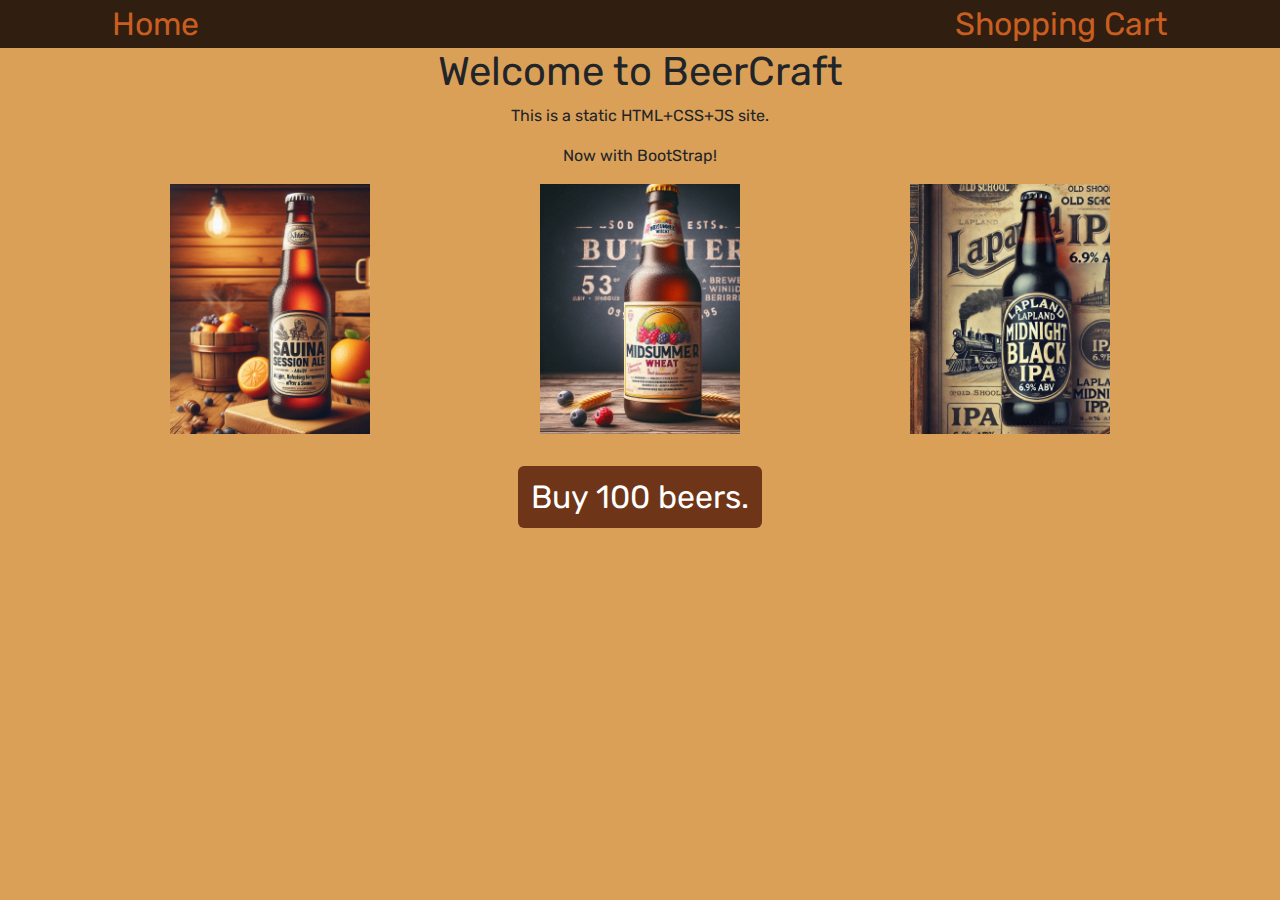
==== routes/index.html @ 7486f12f "added bootstrap, testing" ====
<!DOCTYPE html>
<html lang="en">
<head>
    <meta charset="UTF-8">
    <meta name="viewport" content="width=device-width, initial-scale=1.0">
    <title>BeerCraft</title>
    <link rel="stylesheet" href="https://cdn.jsdelivr.net/npm/bootstrap@5.3.3/dist/css/bootstrap.min.css">
    <link rel="stylesheet" href="/style/main.css">
</head>
<body>
    <!--HEADER NAVBAR-->
    <header>
        <div class="header">
            <a class="header-menu-icons" href="./index.html" id="home-icon">Home</a>
            <a class="header-menu-icons" href="./shoppingCart.html" id="shopping-cart-icon">Shopping Cart</a>
            
        </div>
    </header>

    <!--MAIN TITLE-->
    <div class="title-container">
        <h1>Welcome to BeerCraft</h1>
        <p>This is a static HTML+CSS+JS site.</p>
        <p>Now with BootStrap!</p>
    </div>

    <!--DISPLAYED BEERS-->
    <div class="flex-container">
        <div class="flexed-beers" id="beer1"></div>
        <div class="flexed-beers" id="beer2"></div>
        <div class="flexed-beers" id="beer3"></div>
    </div>
    
    <!--ORDER NOW BUTTON-->
    <div class="flex-container">
        <!-- Button trigger modal -->
        <button  type="button" class="btn custom-btn-big" data-bs-toggle="modal" data-bs-target="#exampleModal">
        Buy 100 beers.
        </button>
    </div>
    <!-- Modal -->
    <div class="modal fade" id="exampleModal" tabindex="-1" aria-labelledby="exampleModalLabel" aria-hidden="true">
    <div class="modal-dialog">
        <div class="modal-content">
        <div class="modal-header">
            <h1 class="modal-title fs-5" id="exampleModalLabel">Success!</h1>
            <button type="button" class="btn-close" data-bs-dismiss="modal" aria-label="Close"></button>
        </div>
        <div class="modal-body">
            100 Beers have been added to your shopping cart.
        </div>
        <div class="modal-footer">
            <button type="button" class="btn btn-secondary" data-bs-dismiss="modal">Keep Shopping</button>
            <button type="button" class="btn btn-primary" id="modal-cart-btn">Go to shopping cart</button>
        </div>
        </div>
    </div>
    </div>
      

    <script src="/scripts/test.js"></script>
    <script src="/scripts/orderNow.js"></script>
    <script src="https://cdn.jsdelivr.net/npm/bootstrap@5.3.3/dist/js/bootstrap.bundle.min.js"></script>
</body>

</html>
---- style/main.css ----
body {
    background-color: #DBA058;
    font-family: 'Rubik-font';
}

.title-container {
    display: flex;
    flex-direction: column;
    align-items: center;
}

.flex-container {
    display: flex;
    justify-content: space-evenly;
}

.header-menu-icons {
    font-size: 2rem;
    color: #C95E20;
    font-family: 'Rubik-font';
    text-decoration-line: none;
}
#shopping-cart-icon {
    margin-left: auto;
    margin-right: 7rem;
}
#home-icon {
    margin-right: auto;
    margin-left: 7rem;
}
.header {
    display: flex;
    flex-direction: row;
    background-color: #301E10;
}

.flexed-beers {
    height: 250px;
    width: 200px;
    background-color: red;
}

#beer1 {
    background-image: url("/media/Sauna\ Session\ ale3.jpg");
    background-size: cover;
}
#beer2 {
    background-image: url("/media/Midsummer\ Wheat1.jpg");
    background-size: cover;
}
#beer3 {
    background-image: url("/media/Lapland\ Midnight\ Black\ IPA2.jpg");
    background-size: cover;
}

.custom-btn-big {
    background-color: #6E3518;
    color: #fff;
    font-family: 'Rubik-font';
    font-size: 2rem;
    margin: 2rem;
}
.custom-btn-big:hover {
    background-color: #C95E20;
    color: #fff;
}
.custom-btn-big:active {
    background-color: #130D08 !important;
    transform: scale(0.95);
    color: #fff;
}

/* FONTS */

@font-face {
    font-family: 'Rubik-font';
    src: url('/fonts/Rubik-VariableFont_wght.ttf') format('truetype');
    font-weight: normal;
    font-style: normal;
}

@font-face {
    font-family: 'Rubik-font';
    src: url('/fonts/Rubik-Italic-VariableFont_wght.ttf') format('truetype');
    font-weight: normal;
    font-style: italic;
}
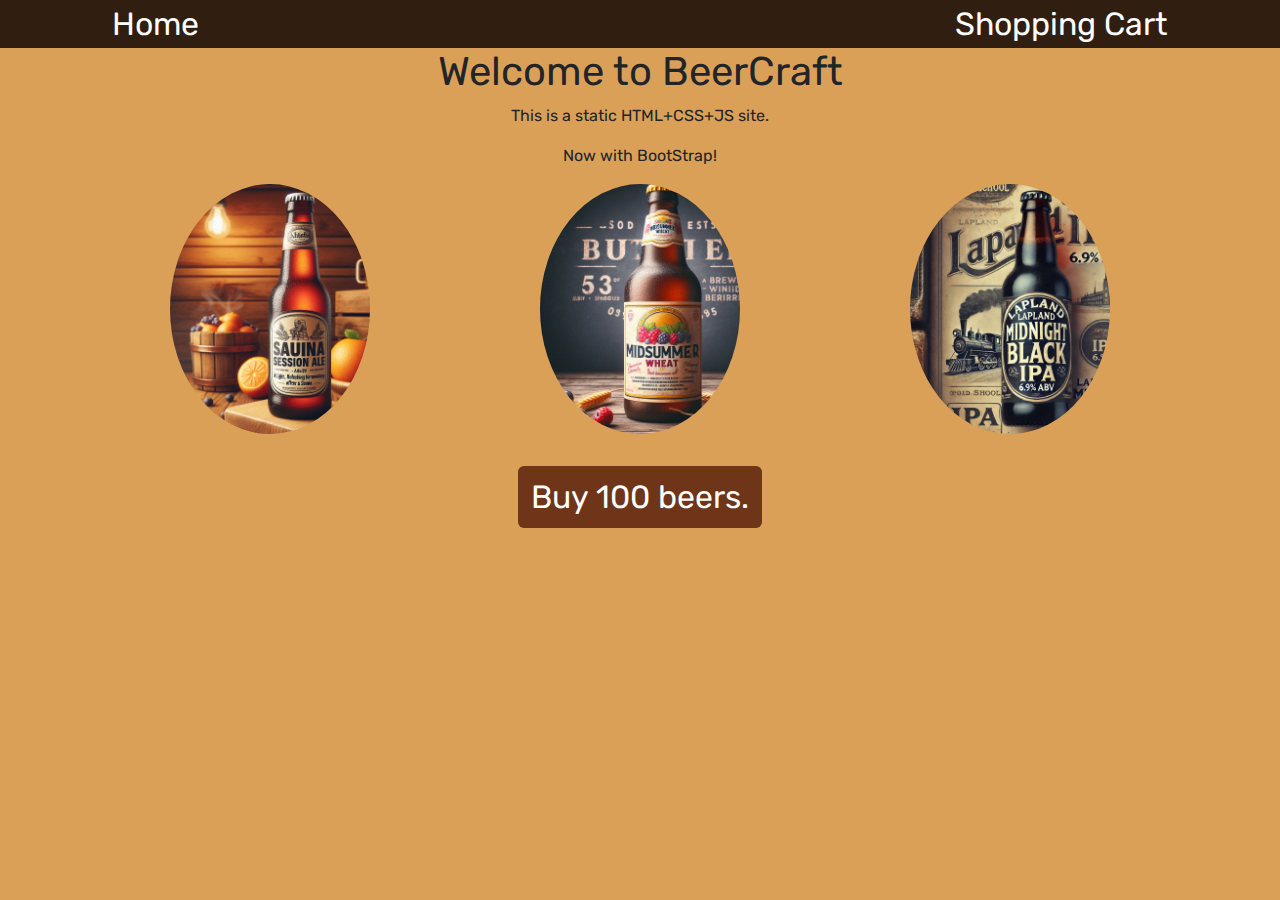
==== commit 0a0f8754: "cart, add to cart, toast for adding, empty cart and more..." ====
--- a/routes/index.html
+++ b/routes/index.html
@@ -25,14 +25,37 @@
     </div>
 
     <!--DISPLAYED BEERS-->
-    <div class="flex-container">
-        <div class="flexed-beers" id="beer1"></div>
-        <div class="flexed-beers" id="beer2"></div>
-        <div class="flexed-beers" id="beer3"></div>
+    <div id="flex-beers-container">
+        <div class="flexed-beers" id="saunaSessionAle">
+            <p>Sauna Session Ale</p>
+            <p>Add to Cart</p>
+        </div>
+        <div class="flexed-beers" id="midsummerWheat">
+            <p>Midsummer Wheat</p>
+            <p>Add to Cart</p>
+        </div>
+        <div class="flexed-beers" id="midnightBlackIPA">
+            <p>Midnight Black IPA</p>
+            <p>Add to Cart</p>
+        </div>
     </div>
+    <!--toast for adding item to cart-->
+    <div class="toast-container position-fixed bottom-0 end-0 p-3">
+        <div id="liveToast" class="toast" role="alert" aria-live="assertive" aria-atomic="true">
+          <div class="toast-header">
+            <img src="..." class="rounded me-2" alt="">
+            <strong class="me-auto">My Shopping Cart</strong>
+            <small>Just now</small>
+            <button type="button" class="btn-close" data-bs-dismiss="toast" aria-label="Close"></button>
+          </div>
+          <div class="toast-body">
+            Item added to cart.
+          </div>
+        </div>
+    </div>      
     
     <!--ORDER NOW BUTTON-->
-    <div class="flex-container">
+    <div id="big-buy-btn-container">
         <!-- Button trigger modal -->
         <button  type="button" class="btn custom-btn-big" data-bs-toggle="modal" data-bs-target="#exampleModal">
         Buy 100 beers.
@@ -60,6 +83,7 @@
 
     <script src="/scripts/test.js"></script>
     <script src="/scripts/orderNow.js"></script>
+    <script src="/scripts/addToCart.js"></script>
     <script src="https://cdn.jsdelivr.net/npm/bootstrap@5.3.3/dist/js/bootstrap.bundle.min.js"></script>
 </body>
 
--- a/style/main.css
+++ b/style/main.css
@@ -9,14 +9,10 @@
     align-items: center;
 }
 
-.flex-container {
-    display: flex;
-    justify-content: space-evenly;
-}
-
+/* HEADER */
 .header-menu-icons {
     font-size: 2rem;
-    color: #C95E20;
+    color: #fff;
     font-family: 'Rubik-font';
     text-decoration-line: none;
 }
@@ -33,26 +29,62 @@
     flex-direction: row;
     background-color: #301E10;
 }
-
+/* DISPLAY/BUY BEERS */
+#flex-beers-container {
+    display: flex;
+    justify-content: space-evenly;
+}
 .flexed-beers {
     height: 250px;
     width: 200px;
-    background-color: red;
+    border-radius: 50%;
+    display: flex;
+    flex-direction: column;
+    justify-content: center;
+    align-items: center;
+    text-align: center;
+    font-size: 1.5rem;
+}
+.flexed-beers > p {
+    opacity: 0;
+}
+.flexed-beers:hover > p {
+    opacity: 1;
+}
+.flexed-beers:hover {
+    color: #fff;
+}
+.flexed-beers:active {
+    transform: scale(0.9);
 }
 
-#beer1 {
+#saunaSessionAle {
     background-image: url("/media/Sauna\ Session\ ale3.jpg");
     background-size: cover;
 }
-#beer2 {
+#saunaSessionAle:hover {
+    background-image: linear-gradient(rgba(0, 0, 0, 0.5), rgba(0, 0, 0, 0.5)), url("/media/Sauna\ Session\ ale3.jpg")
+}
+#midsummerWheat {
     background-image: url("/media/Midsummer\ Wheat1.jpg");
     background-size: cover;
 }
-#beer3 {
+#midsummerWheat:hover {
+    background-image: linear-gradient(rgba(0, 0, 0, 0.5), rgba(0, 0, 0, 0.5)), url("/media/Midsummer\ Wheat1.jpg")
+}
+#midnightBlackIPA {
     background-image: url("/media/Lapland\ Midnight\ Black\ IPA2.jpg");
     background-size: cover;
 }
+#midnightBlackIPA:hover {
+    background-image: linear-gradient(rgba(0, 0, 0, 0.5), rgba(0, 0, 0, 0.5)), url("/media/Lapland\ Midnight\ Black\ IPA2.jpg")
+}
 
+/* BUY 100 BEERS BUTTON */
+#big-buy-btn-container {
+    display: flex;
+    justify-content: center;
+}
 .custom-btn-big {
     background-color: #6E3518;
     color: #fff;
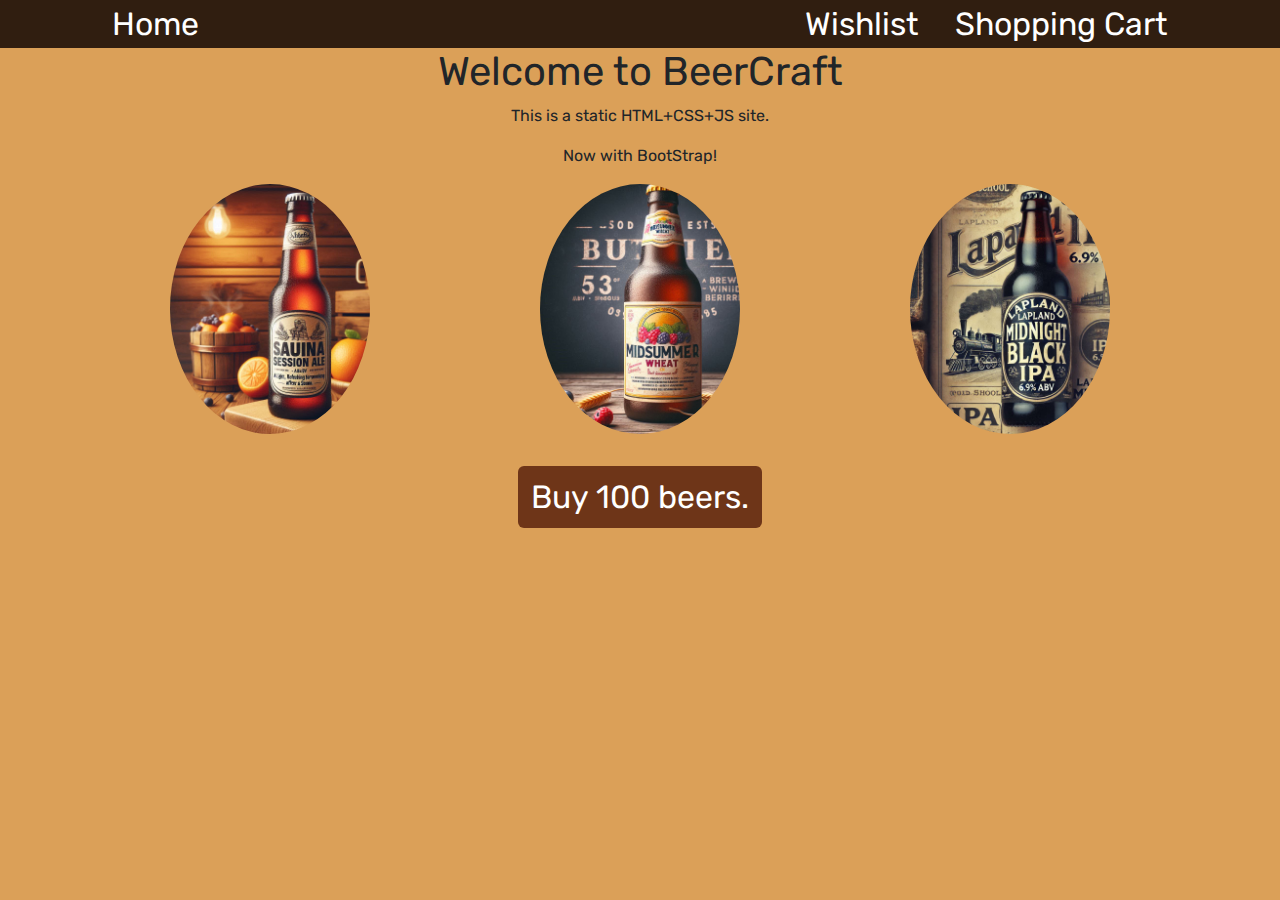
==== commit 85bb0e8d: "wishlist and shoppingcart headers icons" ====
--- a/routes/index.html
+++ b/routes/index.html
@@ -12,8 +12,10 @@
     <header>
         <div class="header">
             <a class="header-menu-icons" href="./index.html" id="home-icon">Home</a>
-            <a class="header-menu-icons" href="./shoppingCart.html" id="shopping-cart-icon">Shopping Cart</a>
-            
+            <div id="cart_wishlist_icons">
+                <a class="header-menu-icons" href="./wishlist.html" id="wishlist-icon">Wishlist</a>
+                <a class="header-menu-icons" href="./shoppingCart.html">Shopping Cart</a>
+            </div> 
         </div>
     </header>
 
--- a/style/main.css
+++ b/style/main.css
@@ -10,13 +10,18 @@
 }
 
 /* HEADER */
+.header {
+    display: flex;
+    flex-direction: row;
+    background-color: #301E10;
+}
 .header-menu-icons {
     font-size: 2rem;
     color: #fff;
     font-family: 'Rubik-font';
     text-decoration-line: none;
 }
-#shopping-cart-icon {
+#cart_wishlist_icons {
     margin-left: auto;
     margin-right: 7rem;
 }
@@ -24,11 +29,10 @@
     margin-right: auto;
     margin-left: 7rem;
 }
-.header {
-    display: flex;
-    flex-direction: row;
-    background-color: #301E10;
+#wishlist-icon {
+    margin-right: 2rem;
 }
+
 /* DISPLAY/BUY BEERS */
 #flex-beers-container {
     display: flex;
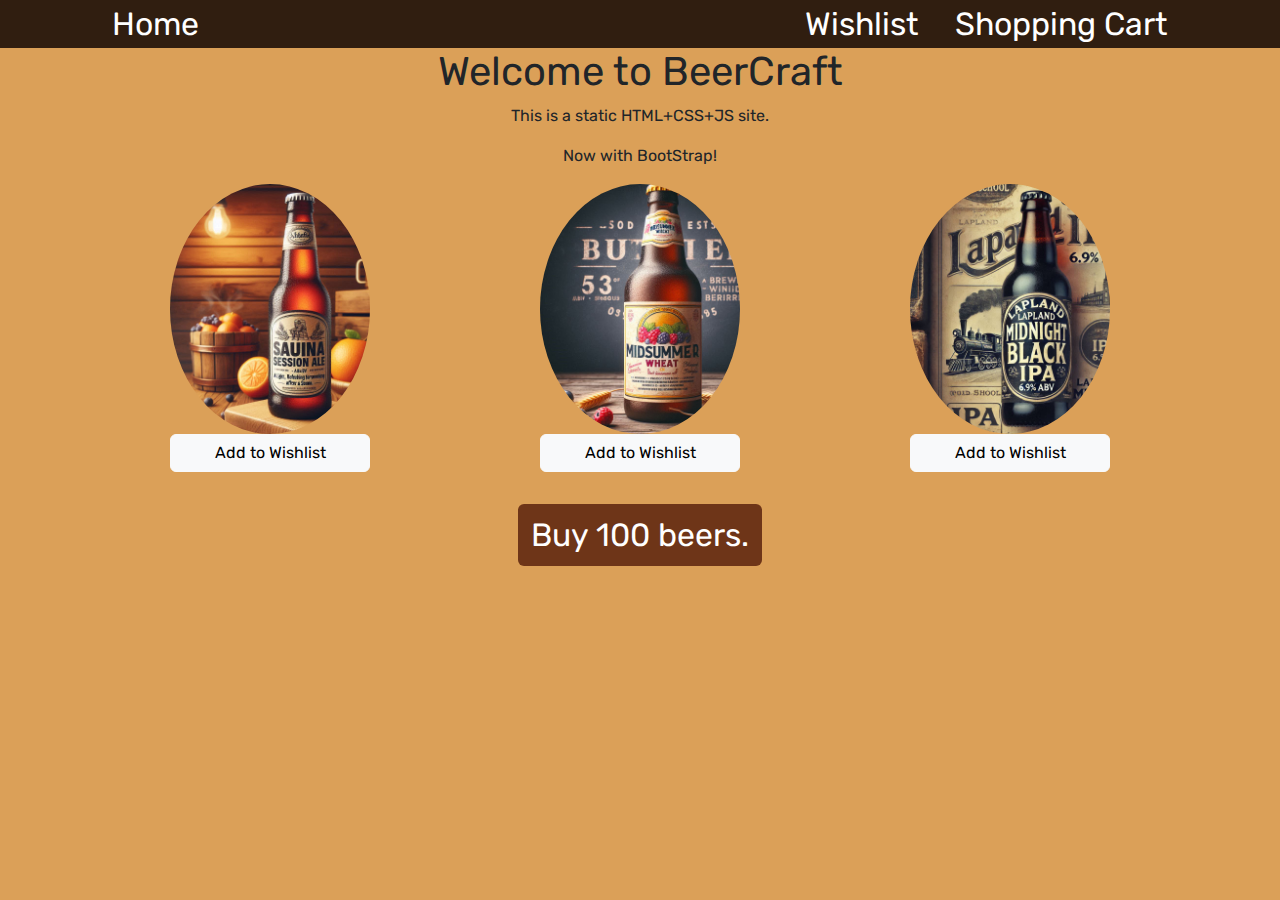
==== commit 2ce7f964: "wishlist, add to wishlist, empty wishlist" ====
--- a/routes/index.html
+++ b/routes/index.html
@@ -1,5 +1,6 @@
 <!DOCTYPE html>
 <html lang="en">
+
 <head>
     <meta charset="UTF-8">
     <meta name="viewport" content="width=device-width, initial-scale=1.0">
@@ -7,6 +8,7 @@
     <link rel="stylesheet" href="https://cdn.jsdelivr.net/npm/bootstrap@5.3.3/dist/css/bootstrap.min.css">
     <link rel="stylesheet" href="/style/main.css">
 </head>
+
 <body>
     <!--HEADER NAVBAR-->
     <header>
@@ -15,7 +17,7 @@
             <div id="cart_wishlist_icons">
                 <a class="header-menu-icons" href="./wishlist.html" id="wishlist-icon">Wishlist</a>
                 <a class="header-menu-icons" href="./shoppingCart.html">Shopping Cart</a>
-            </div> 
+            </div>
         </div>
     </header>
 
@@ -27,65 +29,80 @@
     </div>
 
     <!--DISPLAYED BEERS-->
+    <!-- BEER 1-->
     <div id="flex-beers-container">
-        <div class="flexed-beers" id="saunaSessionAle">
-            <p>Sauna Session Ale</p>
-            <p>Add to Cart</p>
+        <div class="beer-container">
+            <div class="flexed-beers" id="saunaSessionAle">
+                <p>Sauna Session Ale</p>
+                <p>Add to Cart</p>
+            </div>
+            <button class="btn btn-light btn-add-wishlist">Add to Wishlist</button>
         </div>
-        <div class="flexed-beers" id="midsummerWheat">
-            <p>Midsummer Wheat</p>
-            <p>Add to Cart</p>
+        <!-- BEER 2 -->
+        <div class="beer-container">
+            <div class="flexed-beers" id="midsummerWheat">
+                <p>Midsummer Wheat</p>
+                <p>Add to Cart</p>
+            </div>
+            <button class="btn btn-light btn-add-wishlist">Add to Wishlist</button>
         </div>
-        <div class="flexed-beers" id="midnightBlackIPA">
-            <p>Midnight Black IPA</p>
-            <p>Add to Cart</p>
+        <!-- BEER 3-->
+        <div class="beer-container">
+            <div class="flexed-beers" id="midnightBlackIPA">
+                <p>Midnight Black IPA</p>
+                <p>Add to Cart</p>
+            </div>
+            <button class="btn btn-light btn-add-wishlist" >Add to Wishlist</button>
         </div>
     </div>
     <!--toast for adding item to cart-->
     <div class="toast-container position-fixed bottom-0 end-0 p-3">
         <div id="liveToast" class="toast" role="alert" aria-live="assertive" aria-atomic="true">
-          <div class="toast-header">
-            <img src="..." class="rounded me-2" alt="">
-            <strong class="me-auto">My Shopping Cart</strong>
-            <small>Just now</small>
-            <button type="button" class="btn-close" data-bs-dismiss="toast" aria-label="Close"></button>
-          </div>
-          <div class="toast-body">
-            Item added to cart.
-          </div>
+            <div class="toast-header">
+                <img src="..." class="rounded me-2" alt="">
+                <strong class="me-auto">Shopping Cart</strong>
+                <small>Just now</small>
+                <button type="button" class="btn-close" data-bs-dismiss="toast" aria-label="Close"></button>
+            </div>
+            <div class="toast-body">
+                Item added to cart.
+            </div>
         </div>
-    </div>      
-    
+    </div>
+
     <!--ORDER NOW BUTTON-->
     <div id="big-buy-btn-container">
         <!-- Button trigger modal -->
-        <button  type="button" class="btn custom-btn-big" data-bs-toggle="modal" data-bs-target="#exampleModal">
-        Buy 100 beers.
+        <button type="button" class="btn custom-btn-big" data-bs-toggle="modal" data-bs-target="#exampleModal">
+            Buy 100 beers.
         </button>
     </div>
     <!-- Modal -->
     <div class="modal fade" id="exampleModal" tabindex="-1" aria-labelledby="exampleModalLabel" aria-hidden="true">
-    <div class="modal-dialog">
-        <div class="modal-content">
-        <div class="modal-header">
-            <h1 class="modal-title fs-5" id="exampleModalLabel">Success!</h1>
-            <button type="button" class="btn-close" data-bs-dismiss="modal" aria-label="Close"></button>
-        </div>
-        <div class="modal-body">
-            100 Beers have been added to your shopping cart.
-        </div>
-        <div class="modal-footer">
-            <button type="button" class="btn btn-secondary" data-bs-dismiss="modal">Keep Shopping</button>
-            <button type="button" class="btn btn-primary" id="modal-cart-btn">Go to shopping cart</button>
-        </div>
+        <div class="modal-dialog">
+            <div class="modal-content">
+                <div class="modal-header">
+                    <h1 class="modal-title fs-5" id="exampleModalLabel">Success!</h1>
+                    <button type="button" class="btn-close" data-bs-dismiss="modal" aria-label="Close"></button>
+                </div>
+                <div class="modal-body">
+                    100 Beers have been added to your shopping cart.
+                </div>
+                <div class="modal-footer">
+                    <button type="button" class="btn btn-secondary" data-bs-dismiss="modal">Keep
+                        Shopping</button>
+                    <button type="button" class="btn btn-primary" id="modal-cart-btn">Go to shopping
+                        cart</button>
+                </div>
+            </div>
         </div>
     </div>
-    </div>
-      
+
 
     <script src="/scripts/test.js"></script>
     <script src="/scripts/orderNow.js"></script>
     <script src="/scripts/addToCart.js"></script>
+    <script src="/scripts/addToWishlist.js"></script>
     <script src="https://cdn.jsdelivr.net/npm/bootstrap@5.3.3/dist/js/bootstrap.bundle.min.js"></script>
 </body>
 
--- a/style/main.css
+++ b/style/main.css
@@ -37,6 +37,10 @@
 #flex-beers-container {
     display: flex;
     justify-content: space-evenly;
+}
+.beer-container {
+    display:flex;
+    flex-direction: column;
 }
 .flexed-beers {
     height: 250px;
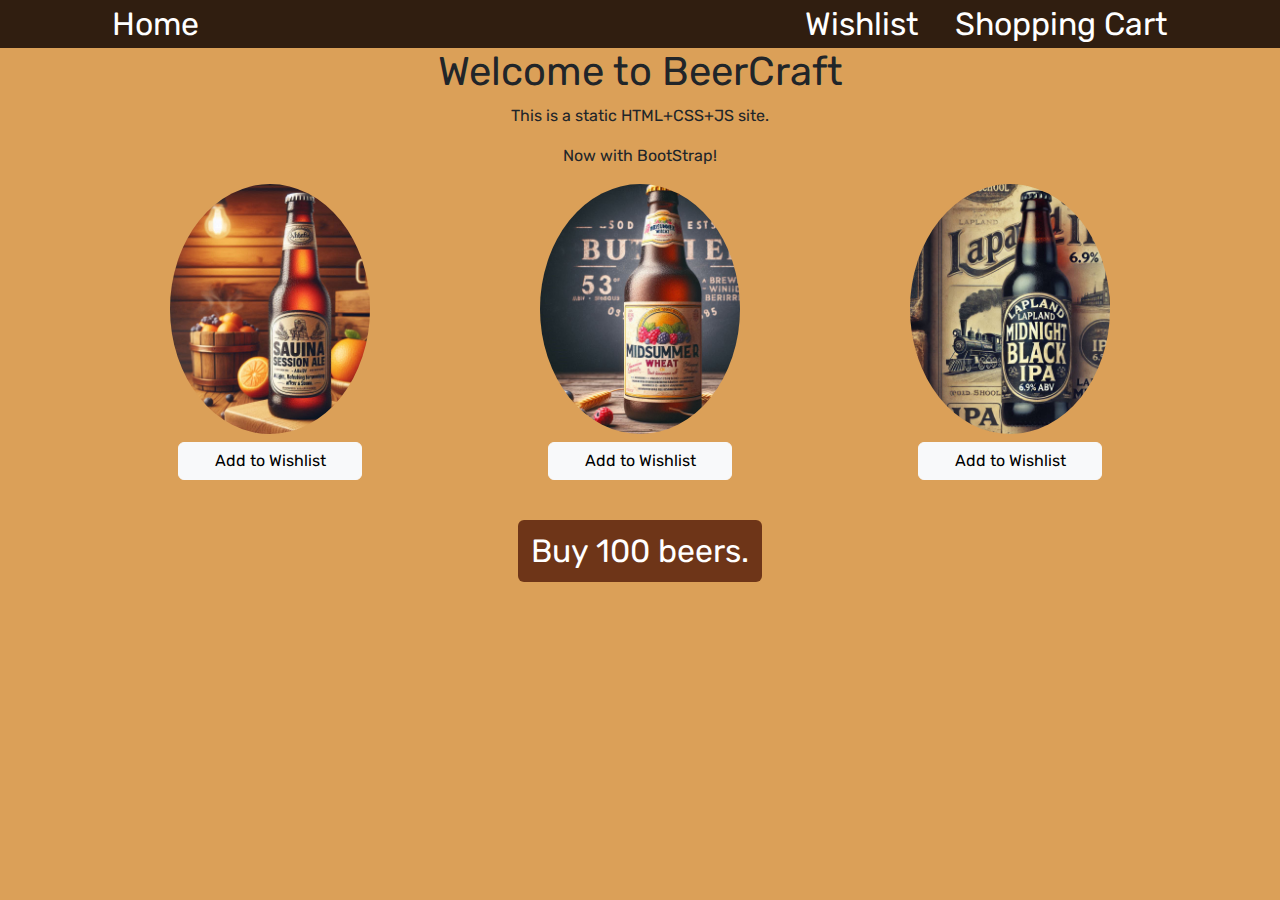
==== commit 04fc0da6: "API REQEUST - BIG COMMIT, after local devving to safely use secrets." ====
--- a/routes/index.html
+++ b/routes/index.html
@@ -98,8 +98,7 @@
         </div>
     </div>
 
-
-    <script src="/scripts/test.js"></script>
+    
     <script src="/scripts/orderNow.js"></script>
     <script src="/scripts/addToCart.js"></script>
     <script src="/scripts/addToWishlist.js"></script>
--- a/style/main.css
+++ b/style/main.css
@@ -1,12 +1,21 @@
 body {
     background-color: #DBA058;
     font-family: 'Rubik-font';
+}
+
+button {
+    margin: 0.5rem;
 }
 
 .title-container {
     display: flex;
     flex-direction: column;
     align-items: center;
+}
+.flex-row {
+    display: flex;
+    flex-direction: row;
+    justify-content: center;
 }
 
 /* HEADER */
